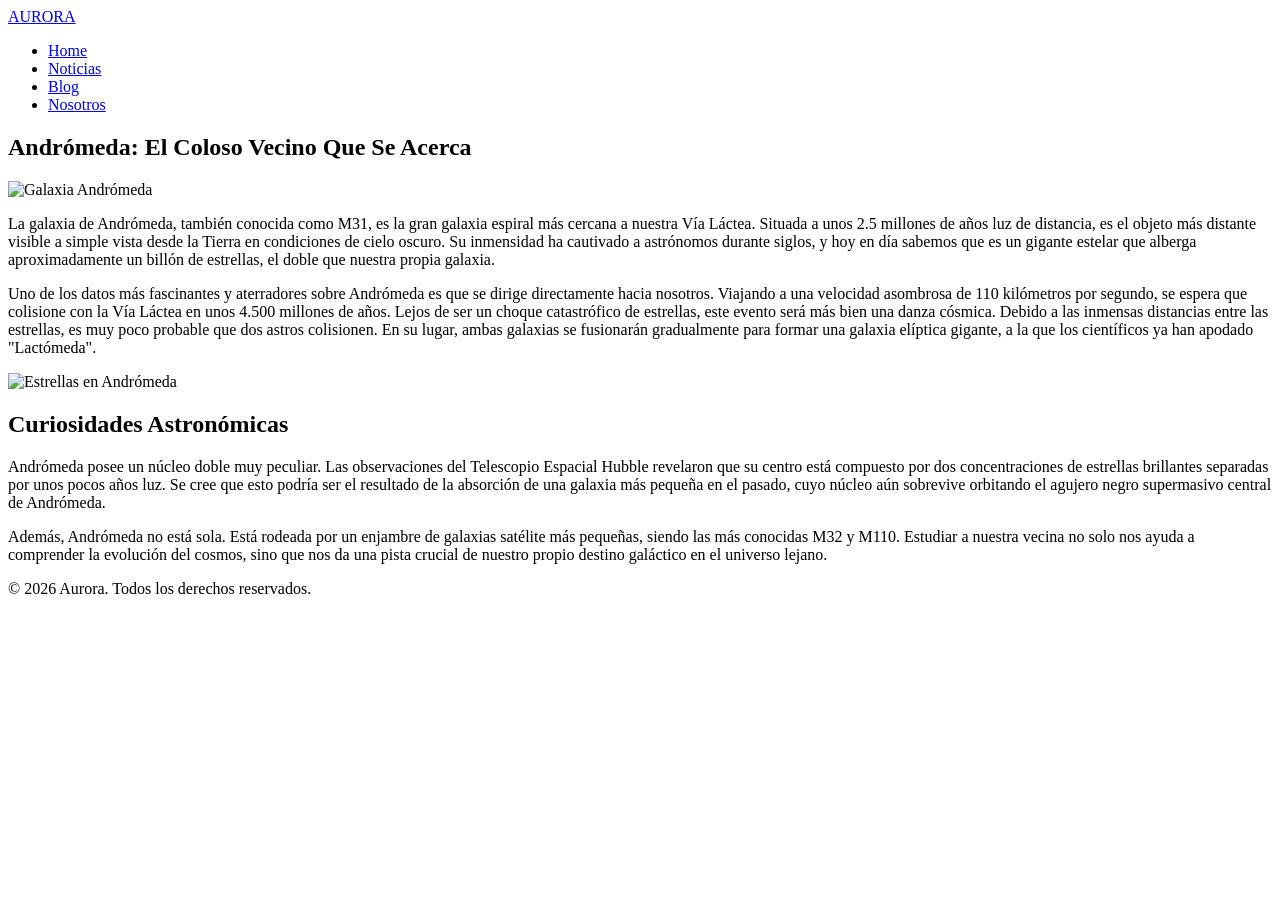
==== andromeda.html @ df8d0d38 "Create andromeda.html" ====
<!DOCTYPE html>
<html lang="es">
<head>
    <meta charset="UTF-8">
    <meta name="viewport" content="width=device-width, initial-scale=1.0">
    <title>Aurora | Andrómeda</title>
    <link rel="stylesheet" href="style.css">
    <link rel="preconnect" href="https://fonts.googleapis.com">
    <link rel="preconnect" href="https://fonts.gstatic.com" crossorigin>
    <link href="https://fonts.googleapis.com/css2?family=Lato:wght@300;400;700&family=Michroma&display=swap" rel="stylesheet">
</head>
<body>

    <header>
        <a href="index.html" class="logo">AURORA</a>
        <nav>
            <ul>
                <li><a href="index.html">Home</a></li>
                <li><a href="#">Noticias</a></li>
                <li><a href="#">Blog</a></li>
                <li><a href="#">Nosotros</a></li>
            </ul>
        </nav>
    </header>

    <main class="article-page">
        <article class="article-content">
            <h1 class="article-title">Andrómeda: El Coloso Vecino Que Se Acerca</h1>
            
            <img src="https://images.unsplash.com/photo-1543722530-d2c3201371e7?ixlib=rb-4.0.3&auto=format&fit=crop&w=1200&q=80" alt="Galaxia Andrómeda" class="article-hero-img">

            <p>La galaxia de Andrómeda, también conocida como M31, es la gran galaxia espiral más cercana a nuestra Vía Láctea. Situada a unos 2.5 millones de años luz de distancia, es el objeto más distante visible a simple vista desde la Tierra en condiciones de cielo oscuro. Su inmensidad ha cautivado a astrónomos durante siglos, y hoy en día sabemos que es un gigante estelar que alberga aproximadamente un billón de estrellas, el doble que nuestra propia galaxia.</p>

            <p>Uno de los datos más fascinantes y aterradores sobre Andrómeda es que se dirige directamente hacia nosotros. Viajando a una velocidad asombrosa de 110 kilómetros por segundo, se espera que colisione con la Vía Láctea en unos 4.500 millones de años. Lejos de ser un choque catastrófico de estrellas, este evento será más bien una danza cósmica. Debido a las inmensas distancias entre las estrellas, es muy poco probable que dos astros colisionen. En su lugar, ambas galaxias se fusionarán gradualmente para formar una galaxia elíptica gigante, a la que los científicos ya han apodado "Lactómeda".</p>

            <img src="https://images.unsplash.com/photo-1465101162946-4377e57745c3?ixlib=rb-4.0.3&auto=format&fit=crop&w=1200&q=80" alt="Estrellas en Andrómeda" class="article-img">

            <h2>Curiosidades Astronómicas</h2>
            <p>Andrómeda posee un núcleo doble muy peculiar. Las observaciones del Telescopio Espacial Hubble revelaron que su centro está compuesto por dos concentraciones de estrellas brillantes separadas por unos pocos años luz. Se cree que esto podría ser el resultado de la absorción de una galaxia más pequeña en el pasado, cuyo núcleo aún sobrevive orbitando el agujero negro supermasivo central de Andrómeda.</p>

            <p>Además, Andrómeda no está sola. Está rodeada por un enjambre de galaxias satélite más pequeñas, siendo las más conocidas M32 y M110. Estudiar a nuestra vecina no solo nos ayuda a comprender la evolución del cosmos, sino que nos da una pista crucial de nuestro propio destino galáctico en el universo lejano.</p>
        </article>
    </main>

    <footer>
        <p>&copy; 2026 Aurora. Todos los derechos reservados.</p>
    </footer>

</body>
</html>
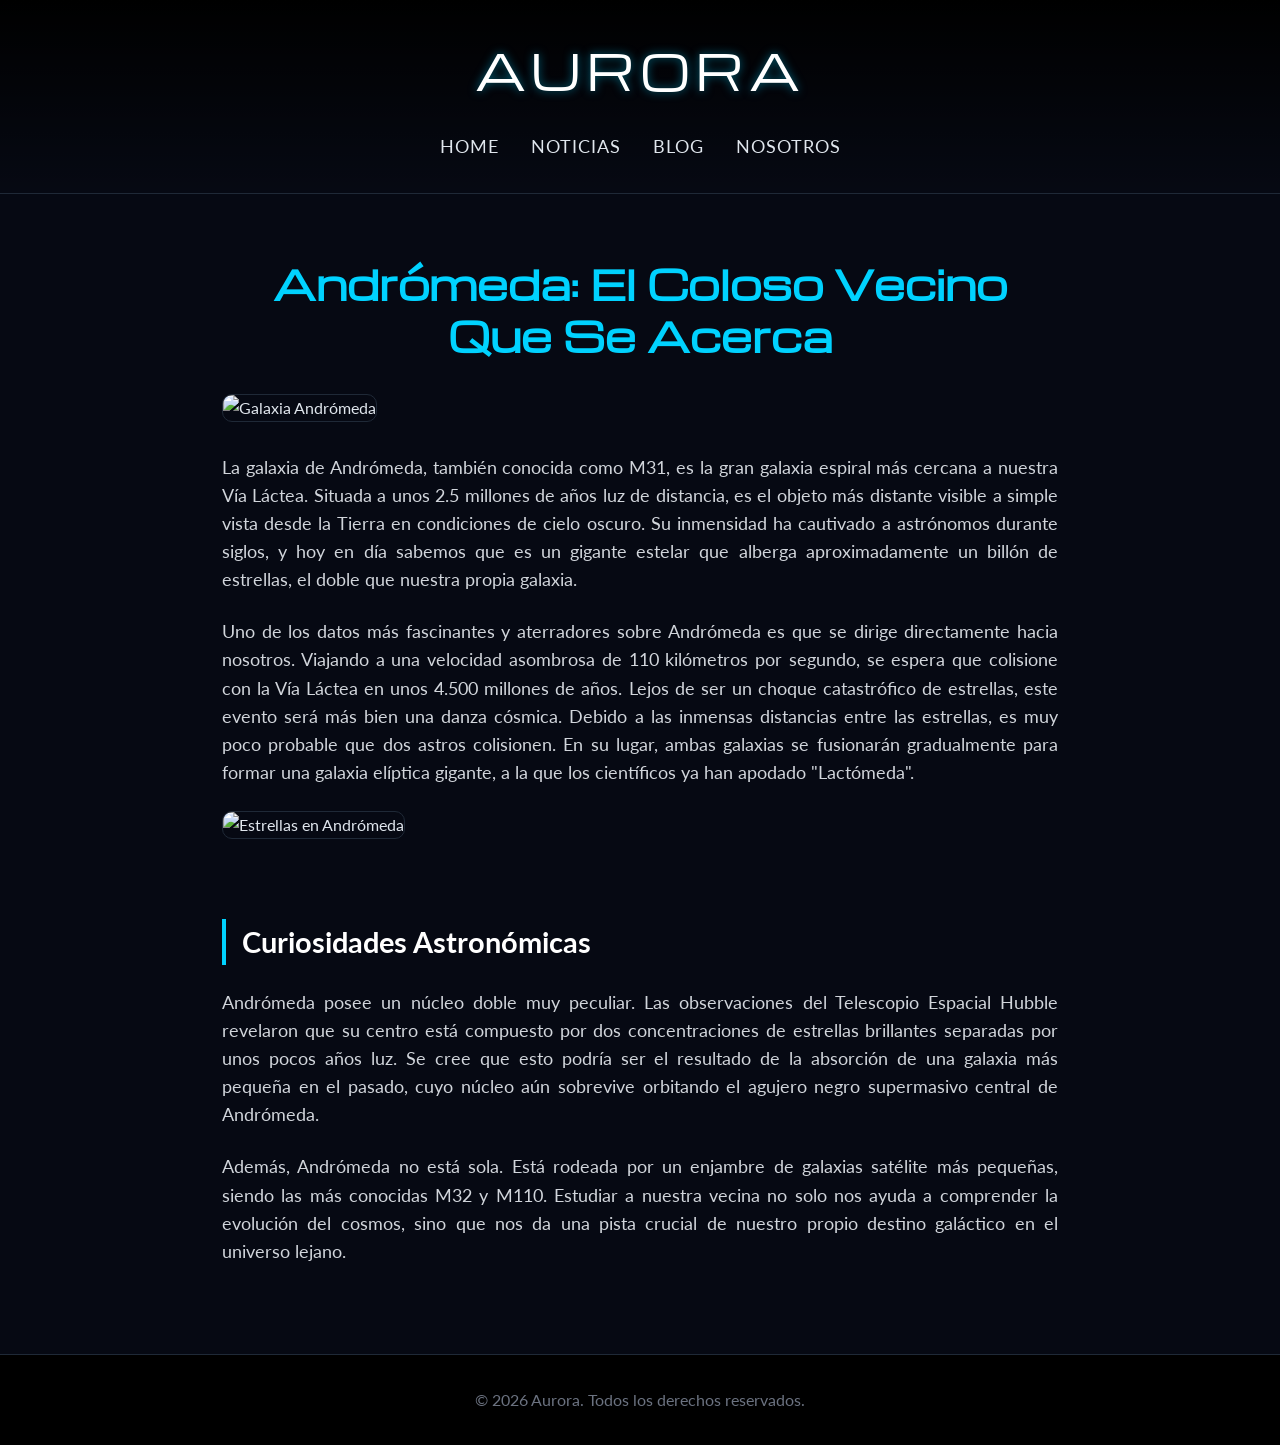
==== commit 6c11c509: "Update andromeda.html" ====
--- a/andromeda.html
+++ b/andromeda.html
@@ -16,7 +16,7 @@
         <nav>
             <ul>
                 <li><a href="index.html">Home</a></li>
-                <li><a href="#">Noticias</a></li>
+                <li><a href="noticias.html">Noticias</a></li>
                 <li><a href="#">Blog</a></li>
                 <li><a href="#">Nosotros</a></li>
             </ul>
--- a/style.css
+++ b/style.css
@@ -0,0 +1,281 @@
+/* --- Variables y Reset --- */
+:root {
+    --bg-color: #060913;
+    --text-color: #e0e6ed;
+    --accent-color: #00d2ff;
+    --accent-hover: #3a7bd5;
+    --card-bg: #111827;
+    --border-color: #1f2937;
+}
+
+* {
+    margin: 0;
+    padding: 0;
+    box-sizing: border-box;
+}
+
+body {
+    font-family: 'Lato', sans-serif;
+    background-color: var(--bg-color);
+    color: var(--text-color);
+    line-height: 1.6;
+}
+
+a {
+    text-decoration: none;
+    color: var(--text-color);
+    transition: color 0.3s ease;
+}
+
+/* --- Cabecera y Navegación --- */
+header {
+    display: flex;
+    flex-direction: column;
+    align-items: center;
+    padding: 2rem 0;
+    background: linear-gradient(to bottom, #000000, transparent);
+    border-bottom: 1px solid var(--border-color);
+}
+
+.logo {
+    font-family: 'Michroma', sans-serif;
+    font-size: 3rem;
+    color: white;
+    letter-spacing: 5px;
+    margin-bottom: 1.5rem;
+    text-transform: uppercase;
+    text-shadow: 0 0 10px rgba(0, 210, 255, 0.5);
+}
+
+.logo:hover {
+    color: var(--accent-color);
+}
+
+nav ul {
+    list-style: none;
+    display: flex;
+    gap: 2rem;
+}
+
+nav ul li a {
+    font-size: 1.1rem;
+    font-weight: 400;
+    text-transform: uppercase;
+    letter-spacing: 1px;
+}
+
+nav ul li a:hover {
+    color: var(--accent-color);
+}
+
+/* --- Banner Principal (Hero) --- */
+.banner-hero {
+    height: 60vh;
+    min-height: 400px;
+    background-image: linear-gradient(rgba(6, 9, 19, 0.6), rgba(6, 9, 19, 0.9)), url('https://images.unsplash.com/photo-1543722530-d2c3201371e7?ixlib=rb-4.0.3&auto=format&fit=crop&w=1920&q=80');
+    background-size: cover;
+    background-position: center;
+    display: flex;
+    align-items: center;
+    justify-content: center;
+    text-align: center;
+    padding: 0 2rem;
+}
+
+.banner-content h1 {
+    font-size: 3.5rem;
+    margin-bottom: 1rem;
+    color: #ffffff;
+}
+
+.banner-content p {
+    font-size: 1.5rem;
+    margin-bottom: 2.5rem;
+    max-width: 800px;
+    margin-left: auto;
+    margin-right: auto;
+}
+
+.btn {
+    display: inline-block;
+    padding: 1rem 2.5rem;
+    background-color: var(--accent-color);
+    color: #000;
+    font-weight: bold;
+    border-radius: 30px;
+    text-transform: uppercase;
+    letter-spacing: 1px;
+    transition: all 0.3s ease;
+}
+
+.btn:hover {
+    background-color: var(--accent-hover);
+    color: white;
+    transform: scale(1.05);
+}
+
+/* --- Sección del Video --- */
+.video-section {
+    padding: 5rem 2rem;
+    background-color: #0a0e1a;
+    display: flex;
+    justify-content: center;
+}
+
+.video-container {
+    background-color: var(--card-bg);
+    padding: 3rem;
+    border-radius: 15px;
+    border: 1px solid var(--border-color);
+    box-shadow: 0 10px 30px rgba(0,0,0,0.5);
+    width: 100%;
+    max-width: 900px;
+    text-align: center;
+}
+
+.video-container h2 {
+    font-family: 'Michroma', sans-serif;
+    font-size: 1.5rem;
+    margin-bottom: 2rem;
+    color: var(--accent-color);
+}
+
+.video-wrapper {
+    position: relative;
+    padding-bottom: 56.25%; /* Ratio 16:9 */
+    height: 0;
+    overflow: hidden;
+    border-radius: 10px;
+}
+
+.video-wrapper iframe {
+    position: absolute;
+    top: 0;
+    left: 0;
+    width: 100%;
+    height: 100%;
+}
+
+/* --- Sección de Noticias --- */
+.news-section {
+    padding: 5rem 2rem;
+    max-width: 1200px;
+    margin: 0 auto;
+}
+
+.section-divider {
+    text-align: center;
+    font-family: 'Michroma', sans-serif;
+    font-size: 2rem;
+    margin-bottom: 3rem;
+    position: relative;
+}
+
+.section-divider::after {
+    content: '';
+    display: block;
+    width: 100px;
+    height: 3px;
+    background-color: var(--accent-color);
+    margin: 1rem auto 0;
+}
+
+.news-grid {
+    display: grid;
+    grid-template-columns: repeat(auto-fit, minmax(300px, 1fr));
+    gap: 2rem;
+}
+
+.news-module {
+    background-color: var(--card-bg);
+    border-radius: 10px;
+    overflow: hidden;
+    border: 1px solid var(--border-color);
+    transition: transform 0.3s ease;
+}
+
+.news-module:hover {
+    transform: translateY(-10px);
+}
+
+.news-module img {
+    width: 100%;
+    height: 200px;
+    object-fit: cover;
+}
+
+.news-module h3 {
+    padding: 1.5rem 1.5rem 0.5rem;
+    font-size: 1.25rem;
+    color: white;
+}
+
+.news-module p {
+    padding: 0 1.5rem 1.5rem;
+    color: #a0aec0;
+    font-size: 0.95rem;
+}
+
+/* --- Estilos de la Página de Artículo (andromeda.html) --- */
+.article-page {
+    padding: 4rem 2rem;
+    max-width: 900px;
+    margin: 0 auto;
+}
+
+.article-title {
+    font-family: 'Michroma', sans-serif;
+    font-size: 2.5rem;
+    color: var(--accent-color);
+    text-align: center;
+    margin-bottom: 2rem;
+    line-height: 1.3;
+}
+
+.article-hero-img, .article-img {
+    width: 100%;
+    border-radius: 10px;
+    margin-bottom: 2rem;
+    border: 1px solid var(--border-color);
+}
+
+.article-content p {
+    font-size: 1.1rem;
+    margin-bottom: 1.5rem;
+    color: #d1d5db;
+    text-align: justify;
+}
+
+.article-content h2 {
+    font-size: 1.8rem;
+    color: white;
+    margin: 3rem 0 1.5rem;
+    border-left: 4px solid var(--accent-color);
+    padding-left: 1rem;
+}
+
+/* --- Footer --- */
+footer {
+    text-align: center;
+    padding: 2rem;
+    background-color: #000;
+    color: #6b7280;
+    border-top: 1px solid var(--border-color);
+}
+
+/* --- Responsividad --- */
+@media (max-width: 768px) {
+    nav ul {
+        flex-direction: column;
+        align-items: center;
+        gap: 1rem;
+    }
+    
+    .banner-content h1 {
+        font-size: 2.5rem;
+    }
+    
+    .article-title {
+        font-size: 1.8rem;
+    }
+}
